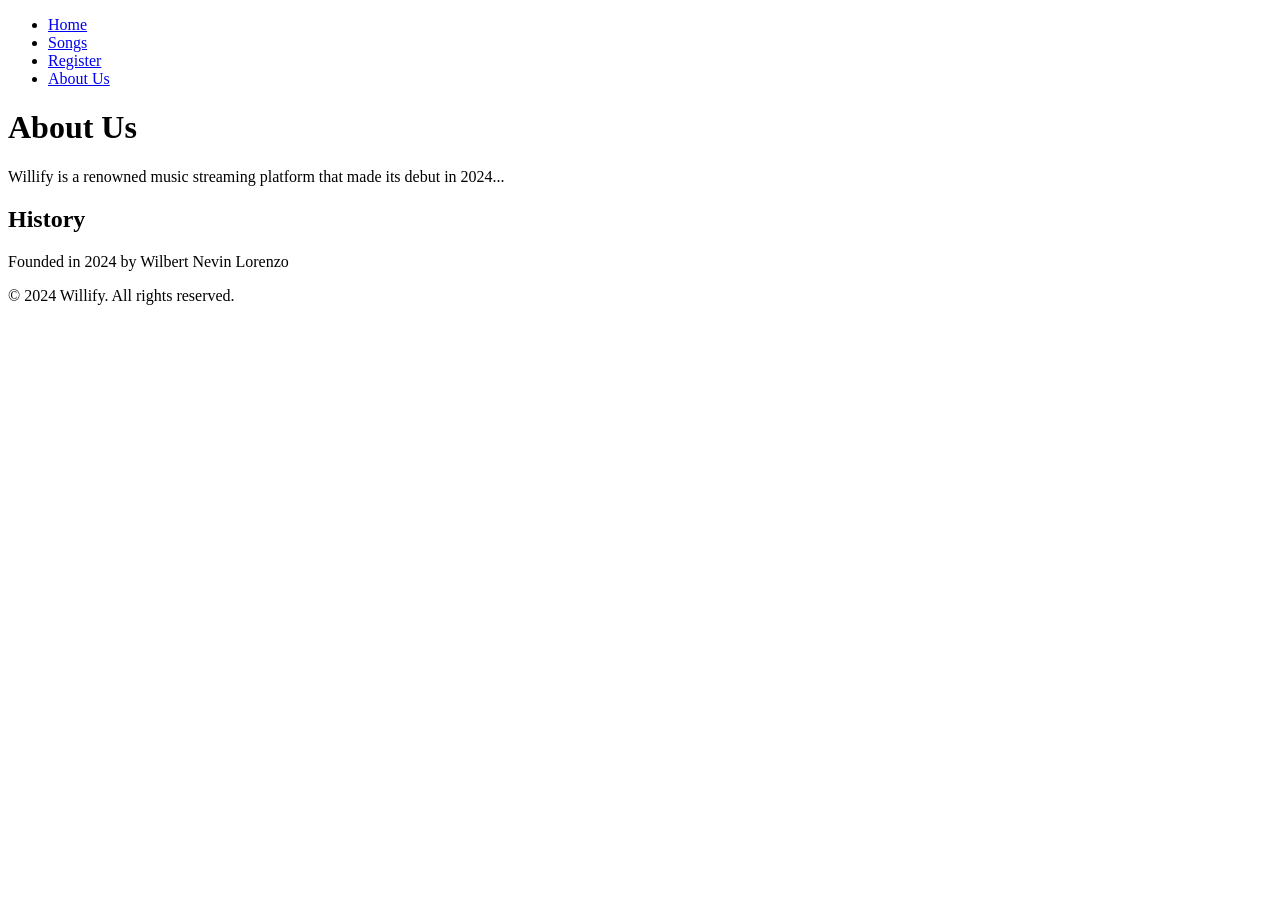
==== 2702259544_Wilbert_Nevin_Lorenzo_code7/html/about.html @ 38ce3735 "project human interaction" ====
<!DOCTYPE html>
<html lang="en">
<head>
    <meta charset="UTF-8">
    <meta name="viewport" content="width=device-width, initial-scale=1.0">
    <title>Willify - About Us</title>
    <link rel="stylesheet" href="/styles/main.css">
</head>
<body>
    <header>
        <nav>
            <ul>
                <li><a href="index.html">Home</a></li>
                <li><a href="songs.html">Songs</a></li>
                <li><a href="register.html">Register</a></li>
                <li><a href="about.html">About Us</a></li>
            </ul>
        </nav>
    </header>
    <main>
        <h1>About Us</h1>
        <p>Willify is a renowned music streaming platform that made its debut in 2024...</p>
        <h2>History</h2>
        <p>Founded in 2024 by Wilbert Nevin Lorenzo</p>
    </main>
    <footer>
        <p>&copy; 2024 Willify. All rights reserved.</p>
    </footer>
</body>
</html>
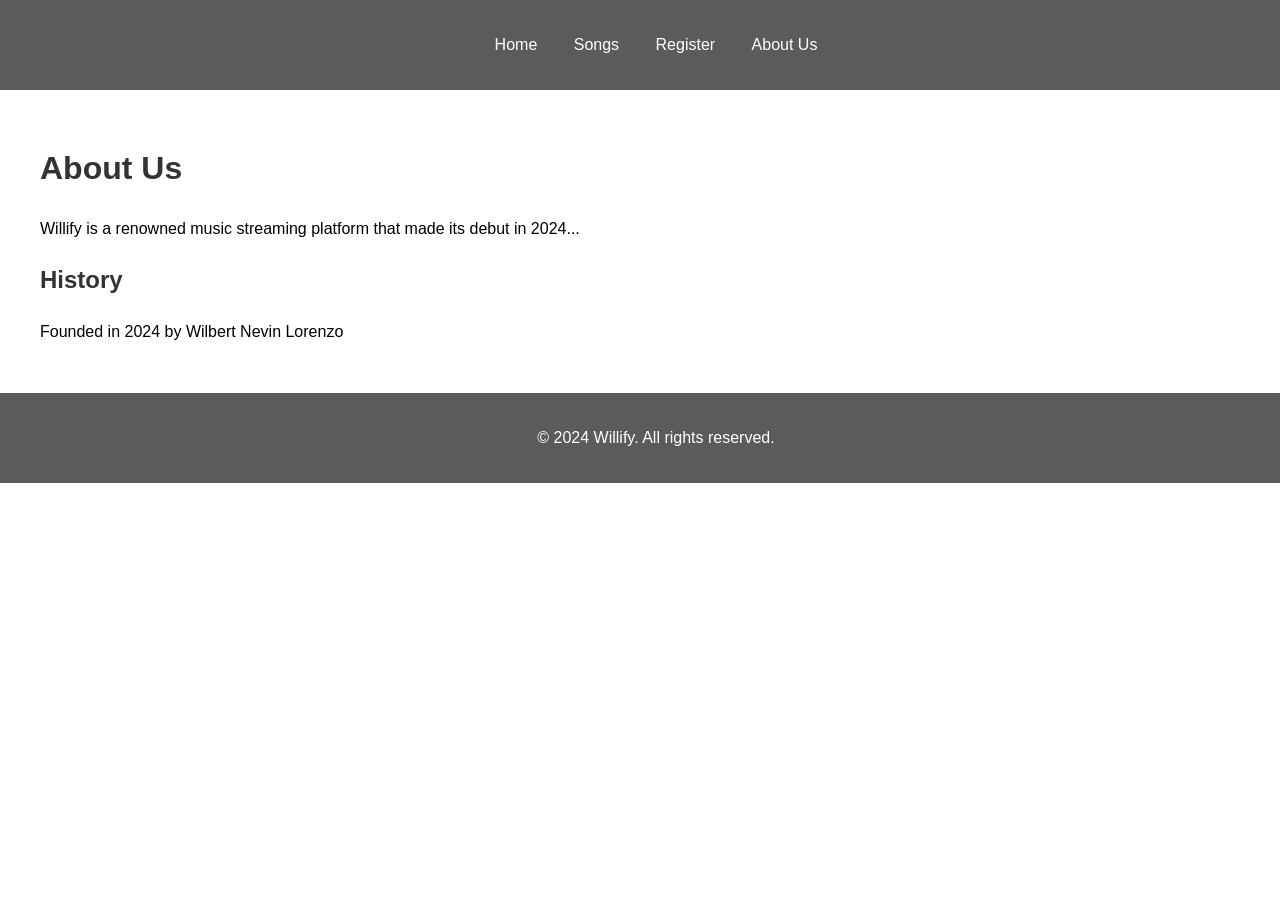
==== commit 8050303b: "adj: adjustment" ====
--- a/2702259544_Wilbert_Nevin_Lorenzo_code7/html/about.html
+++ b/2702259544_Wilbert_Nevin_Lorenzo_code7/html/about.html
@@ -4,7 +4,7 @@
     <meta charset="UTF-8">
     <meta name="viewport" content="width=device-width, initial-scale=1.0">
     <title>Willify - About Us</title>
-    <link rel="stylesheet" href="/styles/main.css">
+    <link rel="stylesheet" href="../styles/main.css">
 </head>
 <body>
     <header>
--- a/2702259544_Wilbert_Nevin_Lorenzo_code7/styles/main.css
+++ b/2702259544_Wilbert_Nevin_Lorenzo_code7/styles/main.css
@@ -0,0 +1,121 @@
+body {
+    font-family: Arial, sans-serif;
+    margin: 0;
+    padding: 0;
+    box-sizing: border-box;
+    line-height: 1.6;
+    background-image: url('/images/background.jpg');
+    background-size: cover;
+    background-repeat: no-repeat;
+    background-attachment: fixed;
+    background-position: center;
+}
+
+header {
+    background-color: rgba(51, 51, 51, 0.8);
+    color: #fff;
+    padding: 1rem;
+    text-align: center;
+    top: 0;
+    left: 0;
+    width: 100%;
+}
+
+nav ul {
+    list-style-type: none;
+    padding: 0;
+}
+
+nav ul li {
+    display: inline;
+    margin: 0 1rem;
+}
+
+nav ul li a {
+    color: #fff;
+    text-decoration: none;
+}
+
+main {
+    padding: 1rem;
+    background-color: rgba(255, 255, 255, 0.8);
+    border-radius: 10px;
+    max-width: 1200px;
+    margin: 1rem auto;
+}
+
+article {
+    border: 1px solid #ccc;
+    padding: 1rem;
+    margin: 1rem 0;
+    background-color: rgba(255, 255, 255, 0.8);
+    border-radius: 10px;
+}
+
+footer {
+    background-color: rgba(51, 51, 51, 0.8);
+    color: #fff;
+    text-align: center;
+    padding: 1rem;
+    width: 100%;
+    position: relative;
+    bottom: 0;
+}
+
+h1, h2, h3 {
+    color: #333;
+}
+
+img {
+    display: block;
+    margin: 0 auto;
+
+    max-width: 220px;
+
+    max-height: 220px;
+    width: auto;
+    height: auto;
+}
+
+button {
+    background-color: #333;
+    color: #fff;
+    border: none;
+    padding: 0.5rem 1rem;
+    cursor: pointer;
+}
+
+button:hover {
+    background-color: #555;
+}
+
+.song-image {
+    float: left;
+    margin-right: 15px;
+    margin-bottom: 10px;
+}
+
+.clearfix::after {
+    content: "";
+    clear: both;
+    display: table;
+}
+
+.audio-controls {
+    margin-top: 20px;
+}
+
+.audio-controls button {
+    margin-right: 10px;
+}
+
+@media screen and (max-width: 768px) {
+    nav ul li {
+        display: block;
+        margin: 0.5rem 0;
+    }
+
+    main {
+        padding: 1rem;
+    }
+}
